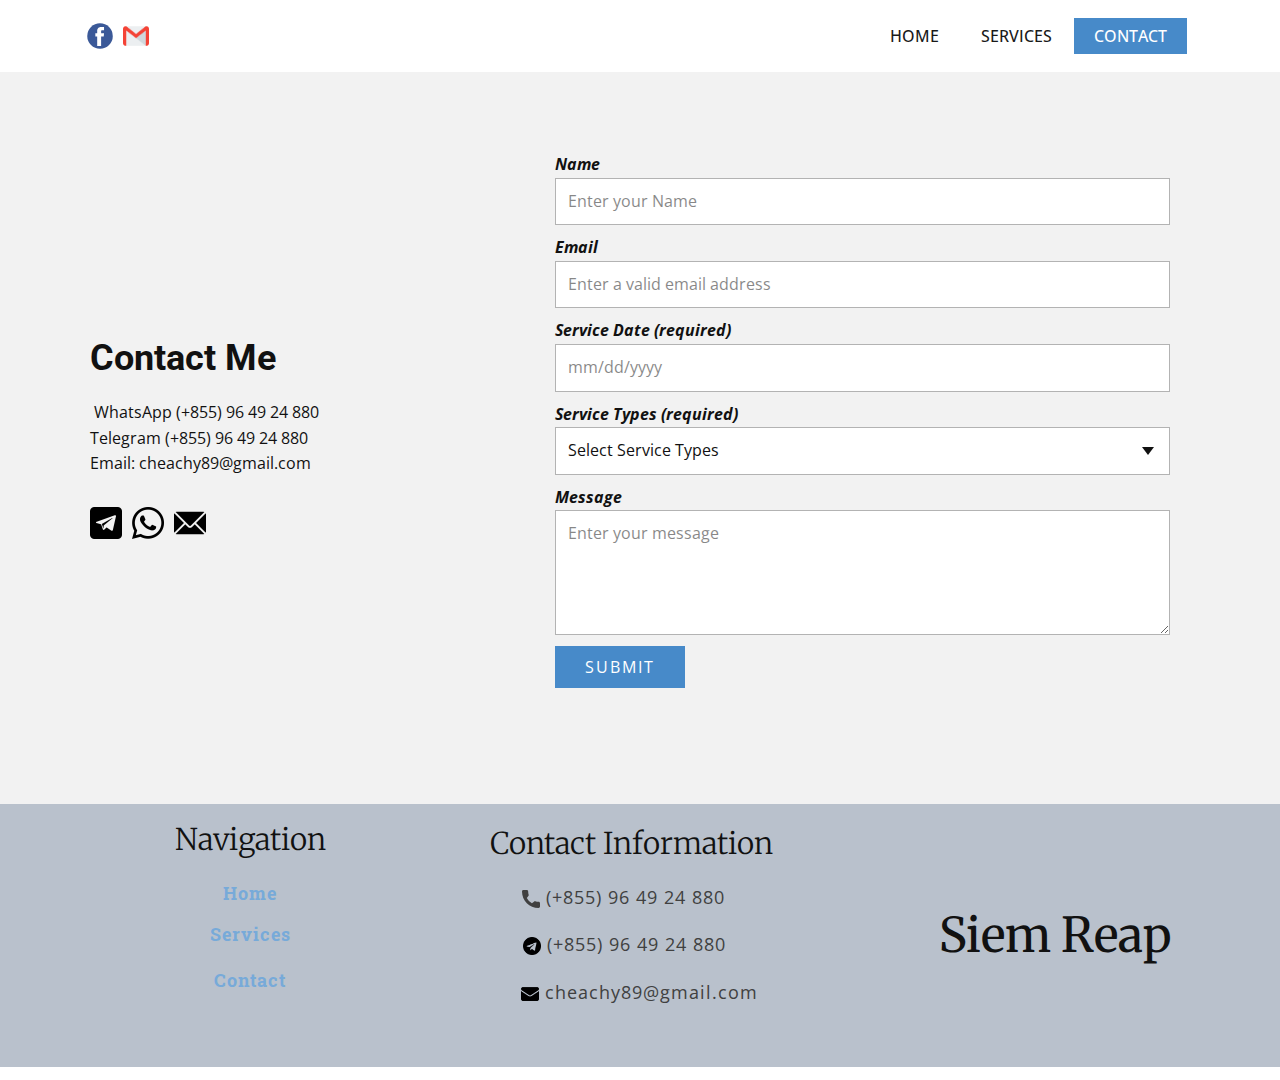
==== Contact.html @ 382dfa08 "Add files via upload" ====
<!DOCTYPE html>
<html style="font-size: 16px;" lang="en"><head>
    <meta name="viewport" content="width=device-width, initial-scale=1.0">
    <meta charset="utf-8">
    <meta name="keywords" content="Contact Us​">
    <meta name="description" content="">
    <title>Contact</title>
    <link rel="stylesheet" href="nicepage.css" media="screen">
<link rel="stylesheet" href="Contact.css" media="screen">
    <script class="u-script" type="text/javascript" src="jquery.js" defer=""></script>
    <script class="u-script" type="text/javascript" src="nicepage.js" defer=""></script>
    <meta name="generator" content="Nicepage 5.2.4, nicepage.com">
    <meta name="referrer" content="origin">
    <link id="u-theme-google-font" rel="stylesheet" href="https://fonts.googleapis.com/css?family=Roboto:100,100i,300,300i,400,400i,500,500i,700,700i,900,900i|Open+Sans:300,300i,400,400i,500,500i,600,600i,700,700i,800,800i">
    <link id="u-page-google-font" rel="stylesheet" href="https://fonts.googleapis.com/css?family=Merriweather:300,300i,400,400i,700,700i,900,900i|Roboto+Slab:100,200,300,400,500,600,700,800,900">
    
    
    <script type="application/ld+json">{
		"@context": "http://schema.org",
		"@type": "Organization",
		"name": "",
		"sameAs": [
				"https://web.facebook.com/konthea.mean",
				"mailto:cheachy89@gmail.com"
		]
}</script>
    <meta name="theme-color" content="#478ac9">
    <meta property="og:title" content="Contact">
    <meta property="og:type" content="website">
  </head>
  <body class="u-body u-xl-mode" data-lang="en"><header class="u-align-center-sm u-align-center-xs u-clearfix u-header u-header" id="sec-25cf"><div class="u-clearfix u-sheet u-sheet-1">
        <div class="u-social-icons u-spacing-10 u-social-icons-1">
          <a class="u-social-url" title="facebook" target="_blank" href="https://web.facebook.com/konthea.mean"><span class="u-icon u-social-facebook u-social-icon u-icon-1"><svg class="u-svg-link" preserveAspectRatio="xMidYMin slice" viewBox="0 0 112 112" style=""><use xmlns:xlink="http://www.w3.org/1999/xlink" xlink:href="#svg-507b"></use></svg><svg class="u-svg-content" viewBox="0 0 112 112" x="0" y="0" id="svg-507b"><circle fill="currentColor" cx="56.1" cy="56.1" r="55"></circle><path fill="#FFFFFF" d="M73.5,31.6h-9.1c-1.4,0-3.6,0.8-3.6,3.9v8.5h12.6L72,58.3H60.8v40.8H43.9V58.3h-8V43.9h8v-9.2
      c0-6.7,3.1-17,17-17h12.5v13.9H73.5z"></path></svg></span>
          </a>
          <a class="u-social-url" target="_blank" data-type="Email" title="Email" href="mailto:cheachy89@gmail.com"><span class="u-file-icon u-icon u-social-email u-social-icon u-icon-2"><img src="images/732200.png" alt=""></span>
          </a>
        </div>
        <nav class="u-align-left u-menu u-menu-one-level u-offcanvas u-menu-1" data-responsive-from="XS">
          <div class="menu-collapse" style="font-size: 1rem; letter-spacing: 0px; text-transform: uppercase; font-weight: 500;">
            <a class="u-button-style u-custom-active-border-color u-custom-active-color u-custom-border u-custom-border-color u-custom-borders u-custom-hover-border-color u-custom-hover-color u-custom-left-right-menu-spacing u-custom-text-active-color u-custom-text-color u-custom-text-hover-color u-custom-top-bottom-menu-spacing u-nav-link" href="#">
              <svg class="u-svg-link" preserveAspectRatio="xMidYMin slice" viewBox="0 0 302 302" style=""><use xmlns:xlink="http://www.w3.org/1999/xlink" xlink:href="#svg-8a8f"></use></svg>
              <svg xmlns="http://www.w3.org/2000/svg" xmlns:xlink="http://www.w3.org/1999/xlink" version="1.1" id="svg-8a8f" x="0px" y="0px" viewBox="0 0 302 302" style="enable-background:new 0 0 302 302;" xml:space="preserve" class="u-svg-content"><g><rect y="36" width="302" height="30"></rect><rect y="236" width="302" height="30"></rect><rect y="136" width="302" height="30"></rect>
</g><g></g><g></g><g></g><g></g><g></g><g></g><g></g><g></g><g></g><g></g><g></g><g></g><g></g><g></g><g></g></svg>
            </a>
          </div>
          <div class="u-custom-menu u-nav-container">
            <ul class="u-nav u-spacing-2 u-unstyled u-nav-1"><li class="u-nav-item"><a class="u-active-palette-1-base u-border-active-palette-1-base u-border-hover-palette-1-base u-button-style u-hover-palette-1-light-1 u-nav-link u-text-active-white u-text-grey-90 u-text-hover-white" href="Home.html" style="padding: 10px 20px;">Home</a>
</li><li class="u-nav-item"><a class="u-active-palette-1-base u-border-active-palette-1-base u-border-hover-palette-1-base u-button-style u-hover-palette-1-light-1 u-nav-link u-text-active-white u-text-grey-90 u-text-hover-white" href="Services.html" style="padding: 10px 20px;">Services</a>
</li><li class="u-nav-item"><a class="u-active-palette-1-base u-border-active-palette-1-base u-border-hover-palette-1-base u-button-style u-hover-palette-1-light-1 u-nav-link u-text-active-white u-text-grey-90 u-text-hover-white" href="Contact.html" style="padding: 10px 20px;">Contact</a>
</li></ul>
          </div>
          <div class="u-custom-menu u-nav-container-collapse">
            <div class="u-align-center u-black u-container-style u-inner-container-layout u-opacity u-opacity-95 u-sidenav">
              <div class="u-inner-container-layout u-sidenav-overflow">
                <div class="u-menu-close"></div>
                <ul class="u-align-center u-nav u-popupmenu-items u-unstyled u-nav-2"><li class="u-nav-item"><a class="u-button-style u-nav-link" href="Home.html">Home</a>
</li><li class="u-nav-item"><a class="u-button-style u-nav-link" href="Services.html">Services</a>
</li><li class="u-nav-item"><a class="u-button-style u-nav-link" href="Contact.html">Contact</a>
</li></ul>
              </div>
            </div>
            <div class="u-black u-menu-overlay u-opacity u-opacity-70"></div>
          </div>
        </nav>
      </div></header>
    <section class="u-clearfix u-grey-5 u-section-1" id="sec-41ff">
      <div class="u-clearfix u-sheet u-valign-middle u-sheet-1">
        <div class="u-clearfix u-expanded-width u-layout-wrap u-layout-wrap-1">
          <div class="u-layout">
            <div class="u-layout-row">
              <div class="u-size-25">
                <div class="u-layout-col">
                  <div class="u-container-style u-layout-cell u-left-cell u-size-60 u-layout-cell-1">
                    <div class="u-container-layout u-valign-middle u-container-layout-1">
                      <h2 class="u-text u-text-body-color u-text-1"><b>Contact Me</b>
                      </h2>
                      <p class="u-text u-text-2"> &nbsp;WhatsApp (+855) 96 49 24 880&nbsp;<br>Telegram (+855) 96 49 24 880&nbsp;<br>Email: cheachy89@gmail.com
                      </p>
                      <div class="u-social-icons u-spacing-10 u-social-icons-1">
                        <a class="u-social-url" target="_blank" data-type="Telegram" title="Telegram" href="+855 81 490 039"><span class="u-file-icon u-icon u-social-icon u-social-telegram u-icon-1"><img src="images/3536705.png" alt=""></span>
                        </a>
                        <a class="u-social-url" target="_blank" data-type="Whatsapp" title="Whatsapp" href="tel:+855 96 49 24 880 "><span class="u-file-icon u-icon u-social-icon u-social-whatsapp u-icon-2"><img src="images/2111774.png" alt=""></span>
                        </a>
                        <a class="u-social-url" target="_blank" data-type="Email" title="Email" href="mailto:cheachy89@gmail.com"><span class="u-file-icon u-icon u-social-email u-social-icon u-icon-3"><img src="images/542689.png" alt=""></span>
                        </a>
                      </div>
                    </div>
                  </div>
                </div>
              </div>
              <div class="u-size-35">
                <div class="u-layout-col">
                  <div class="u-container-style u-layout-cell u-right-cell u-size-60 u-layout-cell-2">
                    <div class="u-container-layout u-container-layout-2">
                      <div class="u-form u-form-1">
                        <form action="https://forms.nicepagesrv.com/Form/Process" class="u-clearfix u-form-spacing-10 u-form-vertical u-inner-form" style="padding: 10px" source="email" name="form-4">
                          <div class="u-form-group u-form-name u-label-top">
                            <label for="name-e2a4" class="u-label u-label-1">Name</label>
                            <input type="text" placeholder="Enter your Name" id="name-e2a4" name="name" class="u-border-1 u-border-grey-30 u-input u-input-rectangle u-white" required="">
                          </div>
                          <div class="u-form-email u-form-group u-label-top">
                            <label for="email-e2a4" class="u-label u-label-2">Email</label>
                            <input type="email" placeholder="Enter a valid email address" id="email-e2a4" name="email" class="u-border-1 u-border-grey-30 u-input u-input-rectangle u-white" required="">
                          </div>
                          <div class="u-form-date u-form-group u-label-top u-form-group-3">
                            <label for="text-f2ab" class="u-label u-label-3">Service Date (required)</label>
                            <input type="text" id="text-f2ab" name="text" class="u-border-1 u-border-grey-30 u-input u-input-rectangle u-white" data-date-format="mm/dd/yyyy" placeholder="mm/dd/yyyy">
                          </div>
                          <div class="u-form-group u-form-select u-label-top u-form-group-4">
                            <label for="select-1318" class="u-label u-label-4">Service Types (required)</label>
                            <div class="u-form-select-wrapper">
                              <select id="select-1318" name="select" class="u-border-1 u-border-grey-30 u-input u-input-rectangle u-white" required="required">
                                <option value="Select Service Types">Select Service Types</option>
                                <option value="5$ (USD) pick up from Airport to the hotel/guest house in town">5$ (USD) pick up from Airport to the hotel/guest house in town</option>
                                <option value="15$ round town (Angkor Museum, Local markets, Historical monasteries…)">15$ round town (Angkor Museum, Local markets, Historical monasteries…)</option>
                                <option value="15$ (USD) for Angkor small tour (Small circuit)">15$ (USD) for Angkor small tour (Small circuit)</option>
                                <option value="20$ (USD) for Angkor big tour (Big circuit)">20$ (USD) for Angkor big tour (Big circuit)</option>
                                <option value="20$ (USD) for floating village and Bakong temple area">20$ (USD) for floating village and Bakong temple area</option>
                              </select>
                              <svg class="u-caret u-caret-svg" version="1.1" id="Layer_1" xmlns="http://www.w3.org/2000/svg" xmlns:xlink="http://www.w3.org/1999/xlink" x="0px" y="0px" width="16px" height="16px" viewBox="0 0 16 16" style="fill:currentColor;" xml:space="preserve"><polygon class="st0" points="8,12 2,4 14,4 "></polygon></svg>
                            </div>
                          </div>
                          <div class="u-form-group u-form-message u-label-top">
                            <label for="message-e2a4" class="u-label u-label-5">Message</label>
                            <textarea placeholder="Enter your message" rows="4" cols="50" id="message-e2a4" name="message" class="u-border-1 u-border-grey-30 u-input u-input-rectangle u-white" required=""></textarea>
                          </div>
                          <div class="u-form-group u-form-submit u-label-top">
                            <a href="#" class="u-border-none u-btn u-btn-submit u-button-style u-hover-palette-1-light-3 u-btn-1">Submit</a>
                            <input type="submit" value="submit" class="u-form-control-hidden">
                          </div>
                          <div class="u-form-send-message u-form-send-success"> Thank you! Your message has been sent. </div>
                          <div class="u-form-send-error u-form-send-message"> Unable to send your message. Please fix errors then try again. </div>
                          <input type="hidden" value="" name="recaptchaResponse">
                          <input type="hidden" name="formServices" value="81c7d21cfb9a6abdf82919bffe539d4e">
                        </form>
                      </div>
                    </div>
                  </div>
                </div>
              </div>
            </div>
          </div>
        </div>
      </div>
    </section>
    
    
    <footer class="u-clearfix u-footer u-palette-5-base" id="sec-6680"><div class="u-clearfix u-sheet u-sheet-1">
        <div class="u-clearfix u-expanded-width u-gutter-30 u-layout-wrap u-layout-wrap-1">
          <div class="u-gutter-0 u-layout">
            <div class="u-layout-row">
              <div class="u-align-center-lg u-align-center-sm u-align-center-xl u-align-center-xs u-align-left-md u-container-style u-layout-cell u-right-cell u-size-20 u-size-30-md u-layout-cell-1">
                <div class="u-container-layout u-container-layout-1">
                  <h3 class="u-custom-font u-font-merriweather u-text u-text-default u-text-1"> Navigation</h3>
                  <a href="Home.html" class="u-border-active-palette-2-base u-border-hover-palette-1-base u-border-none u-btn u-button-style u-custom-font u-font-roboto-slab u-none u-text-hover-palette-1-dark-1 u-text-palette-1-light-1 u-btn-1">Home</a>
                  <a href="Services.html" class="u-border-active-palette-2-base u-border-hover-palette-1-base u-border-none u-btn u-button-style u-custom-font u-font-roboto-slab u-none u-text-hover-palette-1-dark-1 u-text-palette-1-light-1 u-btn-2">Services</a>
                  <a href="Contact.html" class="u-border-active-palette-2-base u-border-hover-palette-1-base u-border-none u-btn u-button-style u-custom-font u-font-roboto-slab u-none u-text-hover-palette-1-dark-1 u-text-palette-1-light-1 u-btn-3">Contact</a>
                </div>
              </div>
              <div class="u-align-center-sm u-align-right-md u-container-style u-layout-cell u-size-20 u-size-30-md u-layout-cell-2">
                <div class="u-container-layout u-valign-top-lg u-valign-top-md u-valign-top-sm u-valign-top-xs u-container-layout-2">
                  <h3 class="u-custom-font u-font-merriweather u-text u-text-default-xl u-text-2"> Contact Information</h3>
                  <a href="https://nicepage.app" class="u-active-none u-border-2 u-border-grey-75 u-border-no-bottom u-border-no-left u-border-no-right u-border-no-top u-bottom-left-radius-0 u-bottom-right-radius-0 u-btn u-btn-rectangle u-button-style u-hover-none u-none u-radius-0 u-top-left-radius-0 u-top-right-radius-0 u-btn-4"><span class="u-icon"><svg class="u-svg-content" viewBox="0 0 405.333 405.333" x="0px" y="0px" style="width: 1em; height: 1em;"><path d="M373.333,266.88c-25.003,0-49.493-3.904-72.704-11.563c-11.328-3.904-24.192-0.896-31.637,6.699l-46.016,34.752    c-52.8-28.181-86.592-61.952-114.389-114.368l33.813-44.928c8.512-8.512,11.563-20.971,7.915-32.64    C142.592,81.472,138.667,56.96,138.667,32c0-17.643-14.357-32-32-32H32C14.357,0,0,14.357,0,32    c0,205.845,167.488,373.333,373.333,373.333c17.643,0,32-14.357,32-32V298.88C405.333,281.237,390.976,266.88,373.333,266.88z"></path></svg><img></span>&nbsp;​(+855) 96 49 24 880
                  </a>
                  <a href="tel:096 49 24 880" class="u-active-none u-border-2 u-border-grey-75 u-border-no-bottom u-border-no-left u-border-no-right u-border-no-top u-bottom-left-radius-0 u-bottom-right-radius-0 u-btn u-btn-rectangle u-button-style u-hover-none u-none u-radius-0 u-top-left-radius-0 u-top-right-radius-0 u-btn-5"><span class="u-file-icon u-icon"><img src="images/2111710.png" alt=""></span>&nbsp;(+855) 96 49 24 880
                  </a>
                  <a href="mailto:cheachy89@gmail.com" class="u-active-none u-border-2 u-border-grey-75 u-border-no-bottom u-border-no-left u-border-no-right u-border-no-top u-bottom-left-radius-0 u-bottom-right-radius-0 u-btn u-btn-rectangle u-button-style u-hover-none u-none u-radius-0 u-top-left-radius-0 u-top-right-radius-0 u-btn-6"><span class="u-file-icon u-icon"><img src="images/2099199.png" alt=""></span>&nbsp;cheachy89@gmail.com
                  </a>
                </div>
              </div>
              <div class="u-align-center-sm u-align-center-xs u-align-left-md u-align-left-xl u-container-style u-layout-cell u-left-cell u-size-20 u-size-30-md u-layout-cell-3">
                <div class="u-container-layout u-container-layout-3">
                  <h1 class="u-custom-font u-font-merriweather u-text u-text-default-xl u-text-3">Siem Reap</h1><!--position-->
                  <div data-position="" class="u-position u-position-1"><!--block-->
                    <div class="u-block">
                      <div class="u-block-container u-clearfix"></div>
                    </div><!--/block-->
                  </div><!--/position-->
                </div>
              </div>
            </div>
          </div>
        </div>
      </div></footer>

  
</body></html>
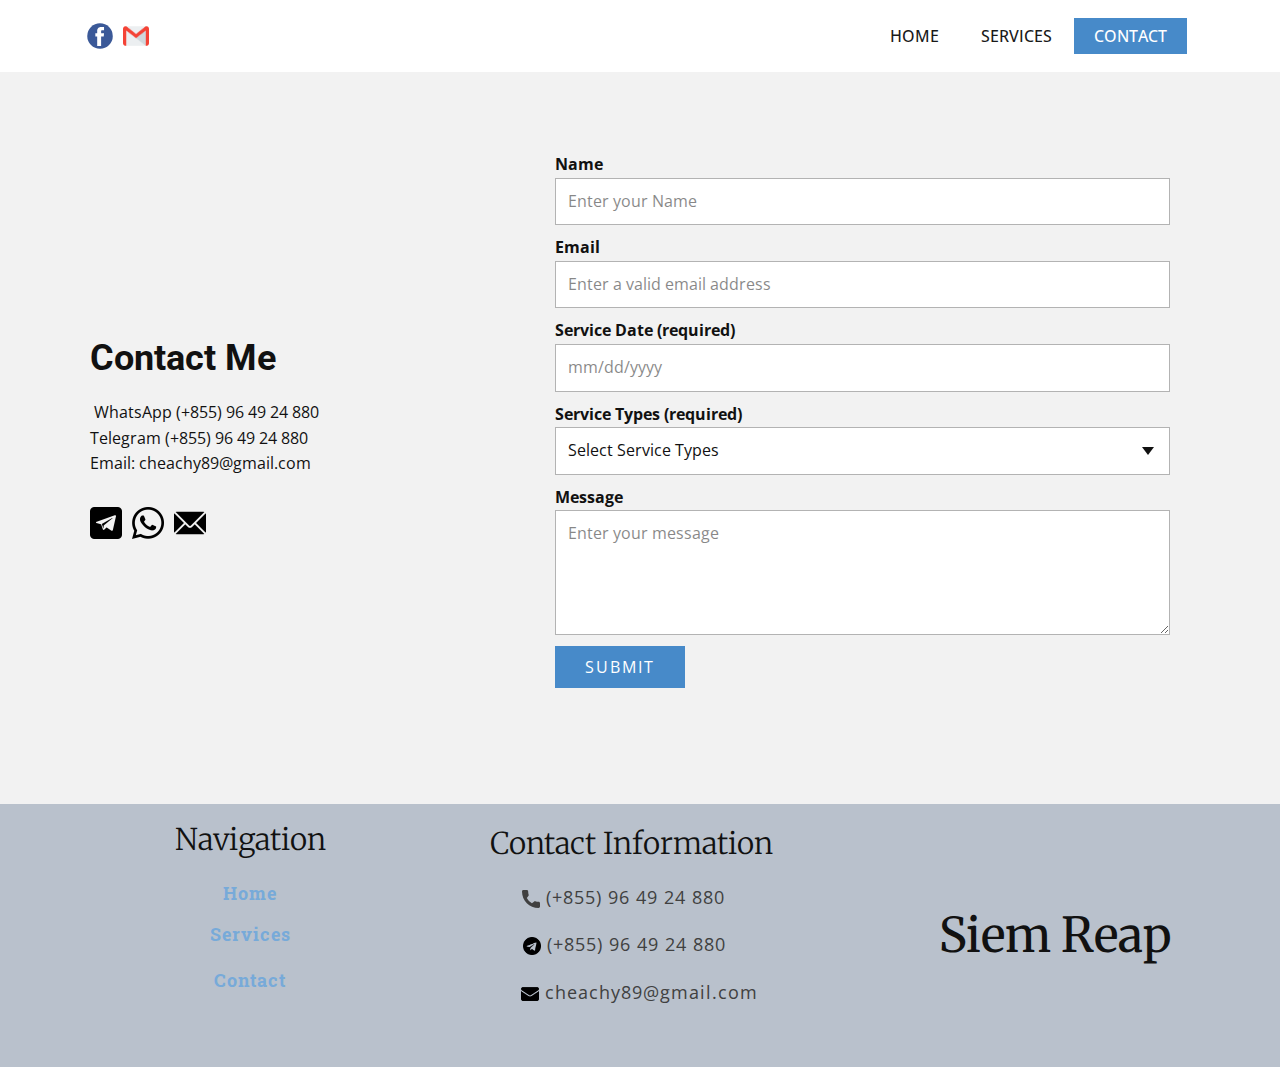
==== commit 61ac5984: "Add files via upload" ====
--- a/Contact.html
+++ b/Contact.html
@@ -2,9 +2,10 @@
 <html style="font-size: 16px;" lang="en"><head>
     <meta name="viewport" content="width=device-width, initial-scale=1.0">
     <meta charset="utf-8">
-    <meta name="keywords" content="Contact Us​">
+    <meta name="Siem Reap TukTuk" content="Contact Us">
     <meta name="description" content="">
-    <title>Contact</title>
+    <link rel="icon" type="image/x-icon" href="images/tuktukicon.png">
+    <title>Welcome to Siem Reap TukTuk with Mr.Chy</title>
     <link rel="stylesheet" href="nicepage.css" media="screen">
 <link rel="stylesheet" href="Contact.css" media="screen">
     <script class="u-script" type="text/javascript" src="jquery.js" defer=""></script>
@@ -20,7 +21,7 @@
 		"@type": "Organization",
 		"name": "",
 		"sameAs": [
-				"https://web.facebook.com/konthea.mean",
+				"https://web.facebook.com/chy.once.9",
 				"mailto:cheachy89@gmail.com"
 		]
 }</script>
@@ -30,7 +31,7 @@
   </head>
   <body class="u-body u-xl-mode" data-lang="en"><header class="u-align-center-sm u-align-center-xs u-clearfix u-header u-header" id="sec-25cf"><div class="u-clearfix u-sheet u-sheet-1">
         <div class="u-social-icons u-spacing-10 u-social-icons-1">
-          <a class="u-social-url" title="facebook" target="_blank" href="https://web.facebook.com/konthea.mean"><span class="u-icon u-social-facebook u-social-icon u-icon-1"><svg class="u-svg-link" preserveAspectRatio="xMidYMin slice" viewBox="0 0 112 112" style=""><use xmlns:xlink="http://www.w3.org/1999/xlink" xlink:href="#svg-507b"></use></svg><svg class="u-svg-content" viewBox="0 0 112 112" x="0" y="0" id="svg-507b"><circle fill="currentColor" cx="56.1" cy="56.1" r="55"></circle><path fill="#FFFFFF" d="M73.5,31.6h-9.1c-1.4,0-3.6,0.8-3.6,3.9v8.5h12.6L72,58.3H60.8v40.8H43.9V58.3h-8V43.9h8v-9.2
+          <a class="u-social-url" title="facebook" target="_blank" href="https://web.facebook.com/chy.once.9"><span class="u-icon u-social-facebook u-social-icon u-icon-1"><svg class="u-svg-link" preserveAspectRatio="xMidYMin slice" viewBox="0 0 112 112" style=""><use xmlns:xlink="http://www.w3.org/1999/xlink" xlink:href="#svg-507b"></use></svg><svg class="u-svg-content" viewBox="0 0 112 112" x="0" y="0" id="svg-507b"><circle fill="currentColor" cx="56.1" cy="56.1" r="55"></circle><path fill="#FFFFFF" d="M73.5,31.6h-9.1c-1.4,0-3.6,0.8-3.6,3.9v8.5h12.6L72,58.3H60.8v40.8H43.9V58.3h-8V43.9h8v-9.2
       c0-6.7,3.1-17,17-17h12.5v13.9H73.5z"></path></svg></span>
           </a>
           <a class="u-social-url" target="_blank" data-type="Email" title="Email" href="mailto:cheachy89@gmail.com"><span class="u-file-icon u-icon u-social-email u-social-icon u-icon-2"><img src="images/732200.png" alt=""></span>
@@ -132,7 +133,7 @@
                           <div class="u-form-send-message u-form-send-success"> Thank you! Your message has been sent. </div>
                           <div class="u-form-send-error u-form-send-message"> Unable to send your message. Please fix errors then try again. </div>
                           <input type="hidden" value="" name="recaptchaResponse">
-                          <input type="hidden" name="formServices" value="81c7d21cfb9a6abdf82919bffe539d4e">
+                          <input type="hidden" name="formServices" value="613d0dc4284f887ef833fa38b118e58f">
                         </form>
                       </div>
                     </div>
@@ -183,6 +184,6 @@
           </div>
         </div>
       </div></footer>
-
+    
   
 </body></html>--- a/nicepage.css
+++ b/nicepage.css
@@ -39635,7 +39635,7 @@
         }
         h5
         {
-        font-family: Roboto,sans-serif;
+        font-family: Merriweather,serif;
         font-weight: 300;
         text-transform: capitalize;
         line-height: 1.2;
--- a/Contact.css
+++ b/Contact.css
@@ -66,13 +66,11 @@
 
 .u-section-1 .u-label-1 {
   letter-spacing: 0px;
-  font-style: italic;
   font-weight: 700;
 }
 
 .u-section-1 .u-label-2 {
   letter-spacing: 0px;
-  font-style: italic;
   font-weight: 700;
 }
 
@@ -82,7 +80,6 @@
 
 .u-section-1 .u-label-3 {
   letter-spacing: 0px;
-  font-style: italic;
   font-weight: 700;
 }
 
@@ -92,13 +89,11 @@
 
 .u-section-1 .u-label-4 {
   letter-spacing: 0px;
-  font-style: italic;
   font-weight: 700;
 }
 
 .u-section-1 .u-label-5 {
   letter-spacing: 0px;
-  font-style: italic;
   font-weight: 700;
 }
 
@@ -127,6 +122,26 @@
   .u-section-1 .u-form-1 {
     margin-right: 0;
   }
+
+  .u-section-1 .u-label-1 {
+    font-style: normal;
+  }
+
+  .u-section-1 .u-label-2 {
+    font-style: normal;
+  }
+
+  .u-section-1 .u-label-3 {
+    font-style: normal;
+  }
+
+  .u-section-1 .u-label-4 {
+    font-style: normal;
+  }
+
+  .u-section-1 .u-label-5 {
+    font-style: normal;
+  }
 }
 
 @media (max-width: 991px) {
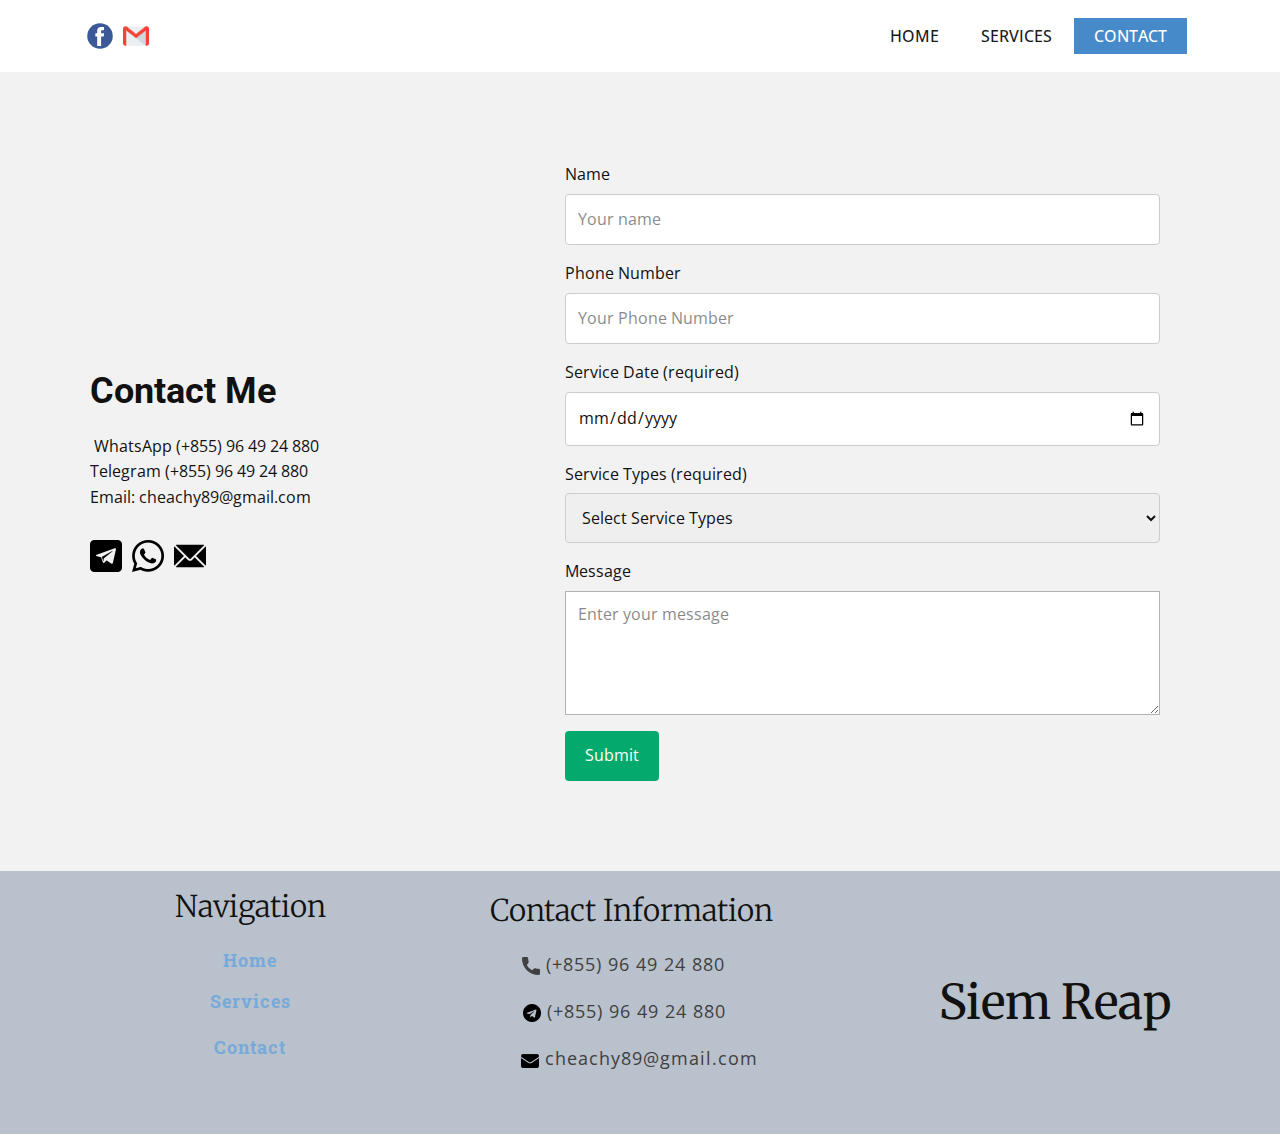
==== commit bf6af683: "Add files via upload" ====
--- a/Contact.html
+++ b/Contact.html
@@ -14,7 +14,74 @@
     <meta name="referrer" content="origin">
     <link id="u-theme-google-font" rel="stylesheet" href="https://fonts.googleapis.com/css?family=Roboto:100,100i,300,300i,400,400i,500,500i,700,700i,900,900i|Open+Sans:300,300i,400,400i,500,500i,600,600i,700,700i,800,800i">
     <link id="u-page-google-font" rel="stylesheet" href="https://fonts.googleapis.com/css?family=Merriweather:300,300i,400,400i,700,700i,900,900i|Roboto+Slab:100,200,300,400,500,600,700,800,900">
-    
+    <style>
+      /* Style inputs with type="text", select elements and textareas */
+input[type=text], select, textarea {
+  width: 100%; /* Full width */
+  padding: 12px; /* Some padding */ 
+  border: 1px solid #ccc; /* Gray border */
+  border-radius: 4px; /* Rounded borders */
+  box-sizing: border-box; /* Make sure that padding and width stays in place */
+  margin-top: 6px; /* Add a top margin */
+  margin-bottom: 16px; /* Bottom margin */
+  resize: vertical /* Allow the user to vertically resize the textarea (not horizontally) */
+}
+
+input[type=email], select, textarea {
+  width: 100%; /* Full width */
+  padding: 12px; /* Some padding */ 
+  border: 1px solid #ccc; /* Gray border */
+  border-radius: 4px; /* Rounded borders */
+  box-sizing: border-box; /* Make sure that padding and width stays in place */
+  margin-top: 6px; /* Add a top margin */
+  margin-bottom: 16px; /* Bottom margin */
+  resize: vertical /* Allow the user to vertically resize the textarea (not horizontally) */
+}
+
+input[type=date], select, textarea {
+  width: 100%; /* Full width */
+  padding: 12px; /* Some padding */ 
+  border: 1px solid #ccc; /* Gray border */
+  border-radius: 4px; /* Rounded borders */
+  box-sizing: border-box; /* Make sure that padding and width stays in place */
+  margin-top: 6px; /* Add a top margin */
+  margin-bottom: 16px; /* Bottom margin */
+  resize: vertical /* Allow the user to vertically resize the textarea (not horizontally) */
+}
+
+input[type=tel], select, textarea {
+  width: 100%; /* Full width */
+  padding: 12px; /* Some padding */ 
+  border: 1px solid #ccc; /* Gray border */
+  border-radius: 4px; /* Rounded borders */
+  box-sizing: border-box; /* Make sure that padding and width stays in place */
+  margin-top: 6px; /* Add a top margin */
+  margin-bottom: 16px; /* Bottom margin */
+  resize: vertical /* Allow the user to vertically resize the textarea (not horizontally) */
+}
+
+/* Style the submit button with a specific background color etc */
+input[type=submit] {
+  background-color: #04AA6D;
+  color: white;
+  padding: 12px 20px;
+  border: none;
+  border-radius: 4px;
+  cursor: pointer;
+}
+
+/* When moving the mouse over the submit button, add a darker green color */
+input[type=submit]:hover {
+  background-color: #45a049;
+}
+
+/* Add a background color and some padding around the form */
+.container {
+  border-radius: 5px;
+  background-color: #f2f2f2;
+  padding: 20px;
+}
+    </style>
     
     <script type="application/ld+json">{
 		"@context": "http://schema.org",
@@ -79,9 +146,9 @@
                       <p class="u-text u-text-2"> &nbsp;WhatsApp (+855) 96 49 24 880&nbsp;<br>Telegram (+855) 96 49 24 880&nbsp;<br>Email: cheachy89@gmail.com
                       </p>
                       <div class="u-social-icons u-spacing-10 u-social-icons-1">
-                        <a class="u-social-url" target="_blank" data-type="Telegram" title="Telegram" href="+855 81 490 039"><span class="u-file-icon u-icon u-social-icon u-social-telegram u-icon-1"><img src="images/3536705.png" alt=""></span>
+                        <a class="u-social-url" target="_blank" data-type="Telegram" title="Telegram" href="tel:+855 96 49 24 880"><span class="u-file-icon u-icon u-social-icon u-social-telegram u-icon-1"><img src="images/3536705.png" alt=""></span>
                         </a>
-                        <a class="u-social-url" target="_blank" data-type="Whatsapp" title="Whatsapp" href="tel:+855 96 49 24 880 "><span class="u-file-icon u-icon u-social-icon u-social-whatsapp u-icon-2"><img src="images/2111774.png" alt=""></span>
+                        <a class="u-social-url" target="_blank" data-type="Whatsapp" title="Whatsapp" href="tel:+855 96 49 24 880"><span class="u-file-icon u-icon u-social-icon u-social-whatsapp u-icon-2"><img src="images/2111774.png" alt=""></span>
                         </a>
                         <a class="u-social-url" target="_blank" data-type="Email" title="Email" href="mailto:cheachy89@gmail.com"><span class="u-file-icon u-icon u-social-email u-social-icon u-icon-3"><img src="images/542689.png" alt=""></span>
                         </a>
@@ -95,7 +162,46 @@
                   <div class="u-container-style u-layout-cell u-right-cell u-size-60 u-layout-cell-2">
                     <div class="u-container-layout u-container-layout-2">
                       <div class="u-form u-form-1">
-                        <form action="https://forms.nicepagesrv.com/Form/Process" class="u-clearfix u-form-spacing-10 u-form-vertical u-inner-form" style="padding: 10px" source="email" name="form-4">
+                          <!-- New Contact Form -->
+                        <div class="container">
+                          <form action="mailto:cheachy89@gmail.com" method="post" enctype="text/plain">
+                        
+                            <label for="fname">Name</label>
+                            <input type="text" id="fname" name="name" placeholder="Your name" required="">
+                        
+                            <!-- <label for="fname">Email</label>
+                            <input type="email" id="lname" name="email" placeholder="Your email" required=""> -->
+
+                            <label for="fname">Phone Number</label>
+                            <input type="tel" id="lname" name="tel" placeholder="Your Phone Number" required="">
+                    
+                            <label for="date">Service Date (required)</label>
+                            <input type="date" id="lname" name="date" placeholder="Your booking date" required="">
+                        
+                            <label for="country" required="">Service Types (required)</label>
+                            <select id="service" name="service">
+                              <option value="Select Service Types">Select Service Types</option>
+                              <option value="5$ (USD) pick up from Airport to the hotel/guest house in town">5$ (USD) pick up from Airport to the hotel/guest house in town</option>
+                              <option value="8$ (USD) Sunset at Bakheng Mountain">8$ (USD) Sunset at Bakheng Mountain</option>
+                              <option value="15$ round town (Angkor Museum, Local markets, Historical monasteries…)">15$ round town (Angkor Museum, Local markets, Historical monasteries…)</option>
+                              <option value="15$ (USD) for Angkor small tour (Small circuit)">15$ (USD) for Angkor small tour (Small circuit)</option>
+                              <option value="20$ (USD) for Angkor big tour (Big circuit)">20$ (USD) for Angkor big tour (Big circuit)</option>
+                              <option value="20$ (USD) for floating village and Bakong temple area">20$ (USD) for floating village and Bakong temple area</option>
+                              <option value="35$ (USD) Banteay Srey tour (Banteay Srey temple, Land mine museum, Kbal Spean)">35$ (USD) Banteay Srey tour (Banteay Srey temple, Land mine museum, Kbal Spean)</option>
+                              <option value="40$ (USD)  Beng Mealea temple">40$ (USD)  Beng Mealea temple</option>
+                            </select>
+                        
+                            <label for="message">Message</label>
+                            <!-- <textarea id="subject" name="subject" placeholder="Enter your message" rows="4" cols="50" style="height:200px"></textarea> -->
+                            <textarea placeholder="Enter your message" rows="4" cols="50" id="message-e2a4" name="message" class="u-border-1 u-border-grey-30 u-input u-input-rectangle u-white" required=""></textarea>
+                        
+                            <input type="submit" value="Submit">
+                        
+                          </form>
+                        </div>
+
+                        
+                        <!-- <form action="https://forms.nicepagesrv.com/Form/Process" class="u-clearfix u-form-spacing-10 u-form-vertical u-inner-form" style="padding: 10px" source="email" name="form-4">
                           <div class="u-form-group u-form-name u-label-top">
                             <label for="name-e2a4" class="u-label u-label-1">Name</label>
                             <input type="text" placeholder="Enter your Name" id="name-e2a4" name="name" class="u-border-1 u-border-grey-30 u-input u-input-rectangle u-white" required="">
@@ -134,7 +240,7 @@
                           <div class="u-form-send-error u-form-send-message"> Unable to send your message. Please fix errors then try again. </div>
                           <input type="hidden" value="" name="recaptchaResponse">
                           <input type="hidden" name="formServices" value="613d0dc4284f887ef833fa38b118e58f">
-                        </form>
+                        </form> -->
                       </div>
                     </div>
                   </div>
@@ -144,9 +250,7 @@
           </div>
         </div>
       </div>
-    </section>
-    
-    
+    </section>   
     <footer class="u-clearfix u-footer u-palette-5-base" id="sec-6680"><div class="u-clearfix u-sheet u-sheet-1">
         <div class="u-clearfix u-expanded-width u-gutter-30 u-layout-wrap u-layout-wrap-1">
           <div class="u-gutter-0 u-layout">
